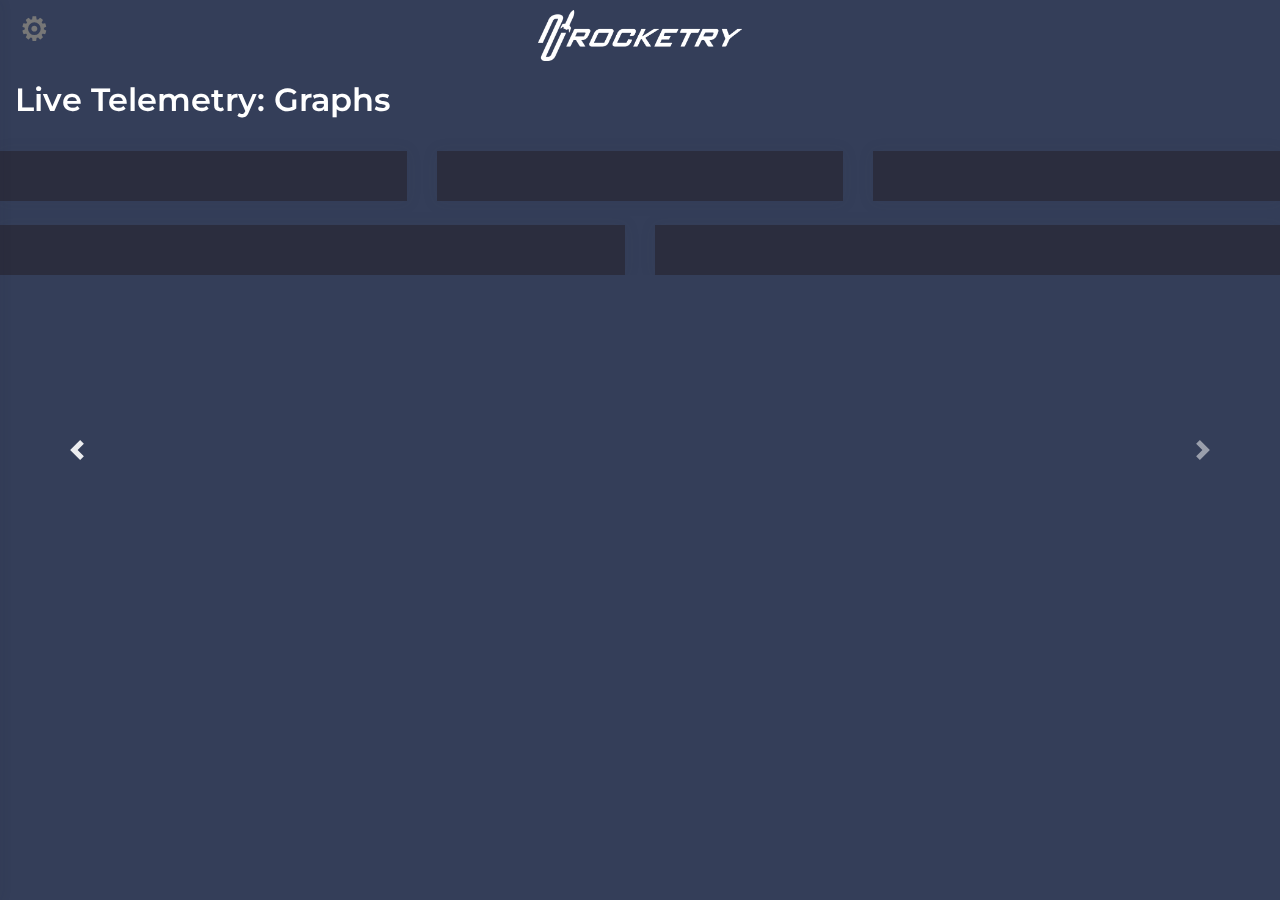
==== src/client/liveData.html @ da76ae6f "Changing color based on connection" ====
<!DOCTYPE html>
<html lang="en">
    <head>
        <meta charset="UTF-8" />
        <meta name="viewport" content="width=device-width, initial-scale=0.9" />
        <title>Live Data</title>
        <link rel="stylesheet" href="https://stackpath.bootstrapcdn.com/bootstrap/4.2.1/css/bootstrap.min.css" />
        <link href="https://fonts.googleapis.com/css?family=Montserrat" rel="stylesheet" />
        <link href="https://fonts.googleapis.com/css2?family=IBM+Plex+Mono:wght@400;700&display=swap" rel="stylesheet" />
        <link rel="stylesheet" href="https://maxcdn.bootstrapcdn.com/font-awesome/4.7.0/css/font-awesome.min.css" />
		<script src="https://code.jquery.com/jquery-3.5.1.slim.min.js"
			integrity="sha384-DfXdz2htPH0lsSSs5nCTpuj/zy4C+OGpamoFVy38MVBnE+IbbVYUew+OrCXaRkfj"
			crossorigin="anonymous"></script>
		<script
			src="https://cdn.jsdelivr.net/npm/bootstrap@4.5.3/dist/js/bootstrap.bundle.min.js"
				:
			integrity="sha384-ho+j7jyWK8fNQe+A12Hb8AhRq26LrZ/JpcUGGOn+Y7RsweNrtN/tE3MoK7ZeZDyx"
			crossorigin="anonymous"></script>
        <script src="./js/apexcharts.min.js"></script>
        <link rel="stylesheet" href="./css/stylesheet.css" />
    </head>
    <body>
        <nav>
            <div id="lgMenu">
                <span id="exit"><img src="../assets/Logo_wText_whiteOnTransparent.png" id="brand" class="img-fluid" /> &times;</span>
                <ul>
                    <li><a>Live Data</a></li>
                    <li><a>OBS Feed</a></li>
                    <li><a>Review</a></li>
                    <li><a href="https://nurocketry.org" target="_blank">About Us</a></li>
                </ul>
            </div>
        </nav>
        <div id="logo" class="img-fluid row">
            <div id="menu">⚙</div>
            <img src="../assets/Logo_wText_whiteOnTransparent.png" id="logo"/>
        </div>
        <div id="wrapper">
            <div class="content-area">
                <div class="main">
                    <div id="carouselExampleIndicators" class="carousel slide" data-interval="false">
                        <div class="carousel-inner">
                            <div class="carousel-item active">
                                <div class="d-block w-100">
                                    <div class="col-md-6">
                                        <h2 class="header">Live Telemetry: Graphs</h2>
                                    </div>
                                    <div class="row">
                                        <div class="col-md-4">
                                            <div class="box shadow mt-4">
                                                <div id="temperature-chart"></div>
                                            </div>
                                        </div>

                                        <div class="col-md-4">
                                            <div class="box shadow mt-4">
                                                <div id="altitude-chart"></div>
                                            </div>
                                        </div>

                                        <div class="col-md-4">
                                            <div class="box shadow mt-4">
                                                <div id="pressure-chart"></div>
                                            </div>
                                        </div>
                                    </div>

                                    <div class="row">
                                        <div class="col-md-6">
                                            <div class="box shadow mt-4">
                                                <div id="velocity-chart"></div>
                                            </div>
                                        </div>
                                        <div class="col-md-6">
                                            <div class="box shadow mt-4">
                                                <div id="acceleration-chart"></div>
                                            </div>
                                        </div>
                                    </div>
                                </div>
                            </div>
                            <div class="carousel-item">
                                <div class="d-block w-100">
                                    <div class="col-md-6">
                                        <h2 class="header">Live Telemetry: Numeric</h2>
                                    </div>
                                    <div class="row sparkboxes mt-4">
                                        <div class="col-md-6">
                                            <div class="box box1" >
                                                <div class="details">
                                                    <h3>Connection</h3>
                                                    <h4><span class="status">Closed</span></h4>
                                                </div>
                                            </div>
                                        </div>
                                        <div class="col-md-6">
                                            <div class="box box1">
                                                <div class="details">
                                                    <h3>Velocity</h3>
                                                    <h4><span class="ws-value" id="velocity">0</span> ms<sup>-1</sup></h4>
                                                </div>
                                            </div>
                                        </div>
                                    </div>
                                    <div class="row sparkboxes mt-4">
                                        <div class="col-md-6">
                                            <div class="box box4">
                                                <div class="details">
                                                    <h3>Acceleration</h3>
                                                    <h4><span class="ws-value" id="acceleration">0</span> m<sup>-2</sup></h4>
                                                </div>
                                            </div>
                                        </div>
                                        <div class="col-md-6">
                                            <div class="box box4">
                                                <div class="details">
                                                    <h3>Altitude</h3>
                                                    <h4><span class="ws-value" id="altitude">0</span> m</h4>
                                                </div>
                                            </div>
                                        </div>
                                    </div>

                                    <div class="row sparkboxes mt-4">
                                        <div class="col-md-6">
                                            <div class="box box3">
                                                <div class="details">
                                                    <h3>Temperature</h3>
                                                    <h4><span class="ws-value" id="temperature">0</span> &deg;C</h4>
                                                </div>
                                            </div>
                                        </div>
                                        <div class="col-md-6">
                                            <div class="box box3">
                                                <div class="details">
                                                    <h3>Pressure</h3>
                                                    <h4><span class="ws-value" id="pressure">0</span> hPa</h4>
                                                </div>
                                            </div>
                                        </div>
                                    </div>
                                </div>
                            </div>

                            <div class="carousel-item">
                                <div class="d-block w-100">
                                    <div class="col-md-12">
                                        <h2 class="header">Focus</h2>
                                    </div>
                                    <div class="row">
                                        <div class="col-md-12">
                                            <div class="box shadow mt-12">
                                                <div id="time-chart"></div>
                                            </div>
                                        </div>
                                    </div>
                                </div>
                            </div>
                            <div class="carousel-item">
                                <div class="d-block w-100">
                                    <div class="col-md-6">
                                        <h2 class="header">Flight Statistics</h2>
                                    </div>
                                    <div class="row sparkboxes mt-4">
                                        <div class="col-md-6">
                                            <div class="box box1">
                                                <div class="details">
                                                    <h3>Connection</h3>
                                                    <h4><span class="status">Closed</span></h4>
                                                </div>
                                            </div>
                                        </div>
                                        <div class="col-md-6">
                                            <div class="box box1">
                                                <div class="details">
                                                    <h3>Max Velocity</h3>
                                                    <h4><span class="ws-value ws-stat" id="maxVelocity">0</span> ms<sup>-1</sup></h4>
                                                </div>
                                            </div>
                                        </div>
                                    </div>
                                    <div class="row sparkboxes mt-4">
                                        <div class="col-md-6">
                                            <div class="box box2">
                                                <div class="details">
                                                    <h3>Max Acceleration</h3>
                                                    <h4><span class="ws-value ws-stat" id="maxAcceleration">0</span> ms<sup>-2</sup></h4>
                                                </div>
                                            </div>
                                        </div>
                                        <div class="col-md-6">
                                            <div class="box box2">
                                                <div class="details">
                                                    <h3>Max Altitude</h3>
                                                    <h4><span class="ws-value ws-stat" id="maxAltitude">0</span> m</h4>
                                                </div>
                                            </div>
                                        </div>
                                    </div>
                                    <div class="row sparkboxes mt-4">
                                        <div class="col-md-6">
                                            <div class="box box3">
                                                <div class="details">
                                                    <h3>Min Temperature</h3>
                                                    <h4><span class="ws-value ws-stat" id="minTemperature">0</span> &deg;C</h4>
                                                </div>
                                            </div>
                                        </div>
                                        <div class="col-md-6">
                                            <div class="box box3">
                                                <div class="details">
                                                    <h3>Max Temperature</h3>
                                                    <h4><span class="ws-value ws-stat" id="maxTemperature">0</span> &deg;C</h4>
                                                </div>
                                            </div>
                                        </div>
                                    </div>
                                    <div class="row sparkboxes mt-4">
                                        <div class="col-md-6">
                                            <div class="box box4">
                                                <div class="details">
                                                    <h3>Min Pressure</h3>
                                                    <h4><span class="ws-value ws-stat" id="minPressure">0</span> hPa</h4>
                                                </div>
                                            </div>
                                        </div>
                                        <div class="col-md-6">
                                            <div class="box box4">
                                                <div class="details">
                                                    <h3>Max Pressure</h3>
                                                    <h4><span class="ws-value ws-stat" id="maxPressure">0</span> hPa</h4>
                                                </div>
                                            </div>
                                        </div>
                                    </div>
                                </div>
                            </div>
                            <div class="carousel-item">
                                <div class="d-block w-100">
                                    <div class="row">
                                        <div class="col-md-12">
                                            <h2 class="header">GPS</h2>
                                        </div>
                                    </div>
                                    <div class="embed-responsive embed-responsive-16by9">
										<!-- Embed map here using iframe -->
                                </div>
                            </div>
                        </div>
                    </div>
                </div>
            </div>
        </div>
        <a class="carousel-control-prev" href="#carouselExampleIndicators" role="button" data-slide="prev">
			<span class="carousel-control-prev-icon" aria-hidden="false"></span>
        </a>
        <a class="carousel-control-next" href="#carouselExampleIndicators" role="button" data-slide="next">
            <span class="carousel-control-next-icon" aria-hidden="false"></span>
        </a>
        <script src="./js/sideBar.js"></script>
        <script src="./js/client.js"></script>
    </body>
</html>
---- src/client/css/stylesheet.css ----
body {
	background: #343E59;
	color: #777;
	font-family: Montserrat, Arial, sans-serif;
}

.body-bg {
	background: #F3F4FA !important;
}

h1, h2, h3, h4, h5, h6, strong {
	font-weight: 600;
}

.content-area {
	max-width: 1280px;
	margin: 0 auto;
}

#logo {
	height: auto;
	width: 40%;
	display: block;
	margin: auto;
	padding-top: 5px;
	padding-bottom: 10px;
}

/* ------------------------------------- */
/* 			Telemetry Elements 		 	 */ 
/* ------------------------------------- */

.header {
	color: white;
	font-family: Montserrat, Arial, sans-serif;
}

.box {
	background-color: #2B2D3E;
	padding: 25px 20px;
}

.shadow {
	box-shadow: 0px 1px 15px 1px rgba(69, 65, 78, 0.08);
}
.sparkboxes .box {
	padding-top: 10px;
	padding-bottom: 10px;
	text-shadow: 0 1px 1px 1px #666;
	box-shadow: 0px 1px 15px 1px rgba(69, 65, 78, 0.08);
	position: relative;
	border-radius: 5px;
}

.sparkboxes .box .details {
	color: #fff;
}

.sparkboxes strong {
	position: relative;
	z-index: 3;
	top: -8px;
	color: #fff;
}

.details h4 {
	font: Monospace;
	font-family: 'IBM Plex Mono', monospace;
}

.sparkboxes .box1 {
	background: #681FC1;
}

.sparkboxes .box2 {
	background: #E1148F;
}

.sparkboxes .box3 {
	background: #F4D301;
}

.sparkboxes .box4 {
	background: #0099CC;
}

.sparkboxes .box5 {
	background: #00A38D;
}


/* ------------------------------------- */
/* 				Side bar				 */ 
/* ------------------------------------- */

#menu {
	left: 20px;
	font-size: 2em;
	font-weight: 800;
	z-index: 111;
	cursor: pointer;
	text-align: center;
	transition: all 0.2s;
	-webkit-transition: all 0.2s;
	position: absolute;
}

#menu:hover {
	color: #ff9900;
	transform: rotate(120deg);
}

ul {
	list-style: none;
	padding: 0;
	margin-top: 75px;
	opacity: 1;
}

li {
	text-align: center;
	text-transform: uppercase;
	height: 70px;
	line-height: 70px;
	margin: 15px 0;
	color: white;
	cursor: pointer;
	background-color: #1977cf;
	font-size: 1em;
	letter-spacing: 0.2em;
	transition: all 0.25s;
	opacity: 1;
}

li:hover {
	background-color: white;
	color: black;
	letter-spacing: 0.3em;
	font-size: 1.5em;
}

#lgMenu  {
	padding-top: 1em;
	width: 400px;
	height: 100%;
	top: 0;
	left: -400px;
	overflow: hidden;
	background-color: #2B2D3E;
	position: absolute;
	z-index: 11;
	transition: all 0.25s;
	-webkit-transition: all 0.25s;
	opacity: 0.9;
	box-shadow: 0px 1px 15px 1px rgba(69, 65, 78, 0.08);
}

#lgMenu a {
	color: inherit;
}

#exit {
	position: absolute;
	right: 10px;
	padding: 0px;
	top: -10px;
	font-size: 4em;
	color: white;
	font-weight: 500;
	cursor: pointer;
	transition: all 0.25s;
	-webkit-transition: all 0.25s;
}

#exit:hover {
	color: #ff9900;
}

#lgMenu.enter {
	left: 0;
}

#brand {
	padding: 10px;
	margin-left: auto;
	margin-right: auto;
	width: 80%;
	height: auto;
}

/* ------------------------------------- */
/* 				Carousell 				 */
/* ------------------------------------- */

.carousel-control-prev {
	width: 12%;
}

.carousel-control-next {
	width: 12%;
}
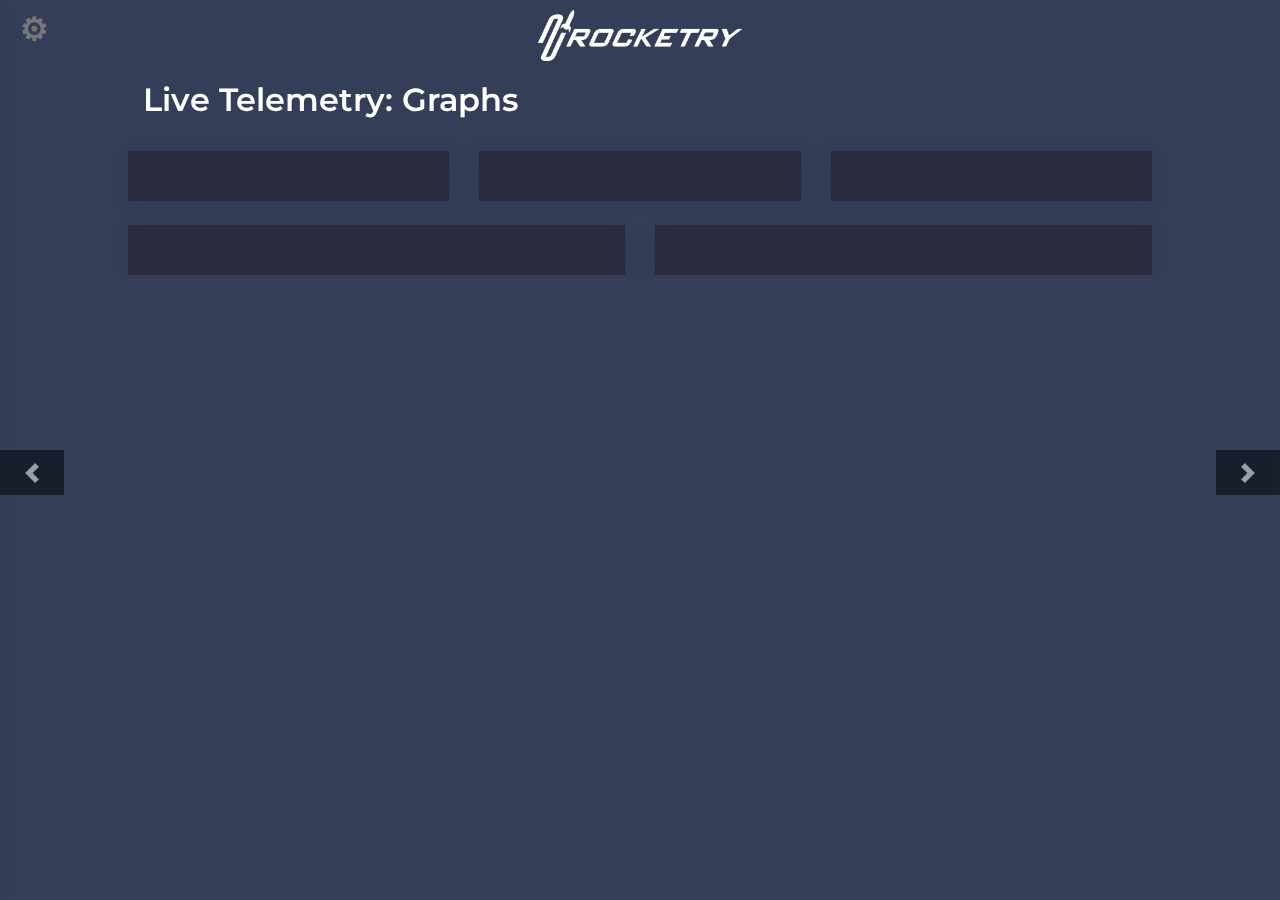
==== commit 8668834d: "Fixed slides navigation buttons" ====
--- a/src/client/liveData.html
+++ b/src/client/liveData.html
@@ -104,7 +104,7 @@
                                     </div>
                                     <div class="row sparkboxes mt-4">
                                         <div class="col-md-6">
-                                            <div class="box box4">
+                                            <div class="box box2">
                                                 <div class="details">
                                                     <h3>Acceleration</h3>
                                                     <h4><span class="ws-value" id="acceleration">0</span> m<sup>-2</sup></h4>
@@ -112,7 +112,7 @@
                                             </div>
                                         </div>
                                         <div class="col-md-6">
-                                            <div class="box box4">
+                                            <div class="box box2">
                                                 <div class="details">
                                                     <h3>Altitude</h3>
                                                     <h4><span class="ws-value" id="altitude">0</span> m</h4>
--- a/src/client/css/stylesheet.css
+++ b/src/client/css/stylesheet.css
@@ -26,6 +26,11 @@
 	padding-bottom: 10px;
 }
 
+.w-100 {
+	width: 80%!important;
+	margin: 0 auto;
+}
+
 /* ------------------------------------- */
 /* 			Telemetry Elements 		 	 */ 
 /* ------------------------------------- */
@@ -69,23 +74,28 @@
 }
 
 .sparkboxes .box1 {
-	background: #681FC1;
+	/*background: #2B2D3E;*/
+	background: #023e8a;
 }
 
 .sparkboxes .box2 {
-	background: #E1148F;
+	/*background: #2B2D3E;*/
+	background: #0077b6;
 }
 
 .sparkboxes .box3 {
-	background: #F4D301;
+	/*background: #2B2D3E;*/
+	background: #0096c7;
 }
 
 .sparkboxes .box4 {
-	background: #0099CC;
+	/*background: #2B2D3E;*/
+	background: #00b4d8;
 }
 
 .sparkboxes .box5 {
-	background: #00A38D;
+	/*background: #2B2D3E;*/
+	background: #48cae4;
 }
 
 
@@ -193,9 +203,17 @@
 /* ------------------------------------- */
 
 .carousel-control-prev {
-	width: 12%;
+	position: center;
+	top: 50%;
+	height: 5%;
+	width: 5%;
+	background: black;
 }
 
 .carousel-control-next {
-	width: 12%;
-}
+	position: center;
+	top: 50%;
+	height: 5%;
+	width: 5%;
+	background: black;
+}
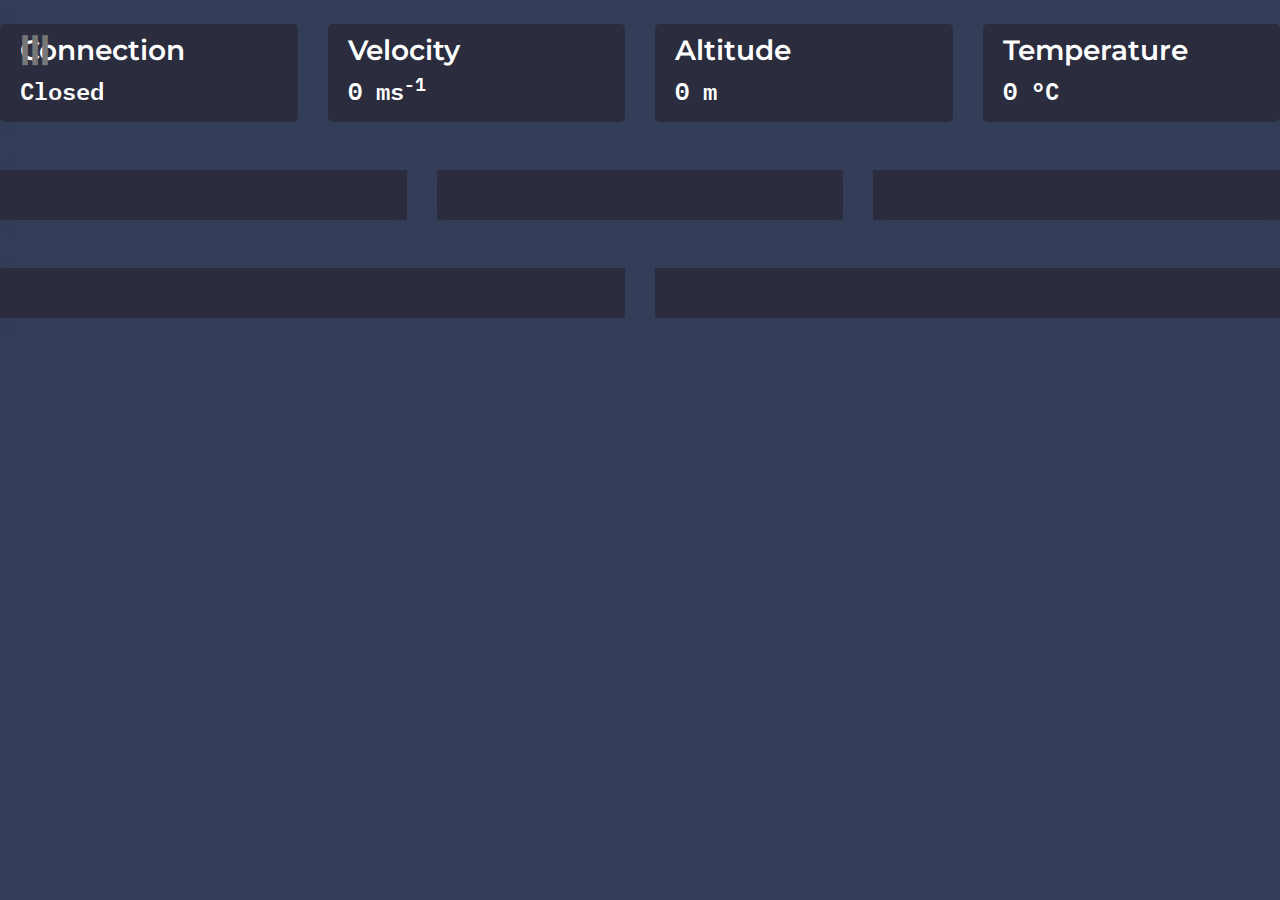
==== commit c0891e70: "working on OBS overlay" ====
--- a/src/client/liveData.html
+++ b/src/client/liveData.html
@@ -1,263 +1,129 @@
 <!DOCTYPE html>
 <html lang="en">
-    <head>
-        <meta charset="UTF-8" />
-        <meta name="viewport" content="width=device-width, initial-scale=0.9" />
-        <title>Live Data</title>
-        <link rel="stylesheet" href="https://stackpath.bootstrapcdn.com/bootstrap/4.2.1/css/bootstrap.min.css" />
-        <link href="https://fonts.googleapis.com/css?family=Montserrat" rel="stylesheet" />
-        <link href="https://fonts.googleapis.com/css2?family=IBM+Plex+Mono:wght@400;700&display=swap" rel="stylesheet" />
-        <link rel="stylesheet" href="https://maxcdn.bootstrapcdn.com/font-awesome/4.7.0/css/font-awesome.min.css" />
-		<script src="https://code.jquery.com/jquery-3.5.1.slim.min.js"
-			integrity="sha384-DfXdz2htPH0lsSSs5nCTpuj/zy4C+OGpamoFVy38MVBnE+IbbVYUew+OrCXaRkfj"
-			crossorigin="anonymous"></script>
-		<script
-			src="https://cdn.jsdelivr.net/npm/bootstrap@4.5.3/dist/js/bootstrap.bundle.min.js"
-				:
-			integrity="sha384-ho+j7jyWK8fNQe+A12Hb8AhRq26LrZ/JpcUGGOn+Y7RsweNrtN/tE3MoK7ZeZDyx"
-			crossorigin="anonymous"></script>
-        <script src="./js/apexcharts.min.js"></script>
-        <link rel="stylesheet" href="./css/stylesheet.css" />
-    </head>
-    <body>
-        <nav>
-            <div id="lgMenu">
-                <span id="exit"><img src="../assets/Logo_wText_whiteOnTransparent.png" id="brand" class="img-fluid" /> &times;</span>
-                <ul>
-                    <li><a>Live Data</a></li>
-                    <li><a>OBS Feed</a></li>
-                    <li><a>Review</a></li>
-                    <li><a href="https://nurocketry.org" target="_blank">About Us</a></li>
-                </ul>
-            </div>
-        </nav>
-        <div id="logo" class="img-fluid row">
-            <div id="menu">⚙</div>
-            <img src="../assets/Logo_wText_whiteOnTransparent.png" id="logo"/>
-        </div>
-        <div id="wrapper">
-            <div class="content-area">
-                <div class="main">
-                    <div id="carouselExampleIndicators" class="carousel slide" data-interval="false">
-                        <div class="carousel-inner">
-                            <div class="carousel-item active">
-                                <div class="d-block w-100">
-                                    <div class="col-md-6">
-                                        <h2 class="header">Live Telemetry: Graphs</h2>
-                                    </div>
-                                    <div class="row">
-                                        <div class="col-md-4">
-                                            <div class="box shadow mt-4">
-                                                <div id="temperature-chart"></div>
-                                            </div>
-                                        </div>
 
-                                        <div class="col-md-4">
-                                            <div class="box shadow mt-4">
-                                                <div id="altitude-chart"></div>
-                                            </div>
-                                        </div>
+<head>
+    <meta charset="UTF-8"/>
+    <meta name="viewport" content="width=device-width, initial-scale=0.9"/>
+    <title>Live Data</title>
+    <link rel="stylesheet" href="https://stackpath.bootstrapcdn.com/bootstrap/4.2.1/css/bootstrap.min.css"/>
+    <link href="https://fonts.googleapis.com/css?family=Montserrat" rel="stylesheet"/>
 
-                                        <div class="col-md-4">
-                                            <div class="box shadow mt-4">
-                                                <div id="pressure-chart"></div>
-                                            </div>
-                                        </div>
-                                    </div>
+    <link href="https://fonts.googleapis.com/css2?family=IBM+Plex+Mono:wght@400;700&display=swap" rel="stylesheet">
 
-                                    <div class="row">
-                                        <div class="col-md-6">
-                                            <div class="box shadow mt-4">
-                                                <div id="velocity-chart"></div>
-                                            </div>
-                                        </div>
-                                        <div class="col-md-6">
-                                            <div class="box shadow mt-4">
-                                                <div id="acceleration-chart"></div>
-                                            </div>
-                                        </div>
-                                    </div>
-                                </div>
-                            </div>
-                            <div class="carousel-item">
-                                <div class="d-block w-100">
-                                    <div class="col-md-6">
-                                        <h2 class="header">Live Telemetry: Numeric</h2>
-                                    </div>
-                                    <div class="row sparkboxes mt-4">
-                                        <div class="col-md-6">
-                                            <div class="box box1" >
-                                                <div class="details">
-                                                    <h3>Connection</h3>
-                                                    <h4><span class="status">Closed</span></h4>
-                                                </div>
-                                            </div>
-                                        </div>
-                                        <div class="col-md-6">
-                                            <div class="box box1">
-                                                <div class="details">
-                                                    <h3>Velocity</h3>
-                                                    <h4><span class="ws-value" id="velocity">0</span> ms<sup>-1</sup></h4>
-                                                </div>
-                                            </div>
-                                        </div>
-                                    </div>
-                                    <div class="row sparkboxes mt-4">
-                                        <div class="col-md-6">
-                                            <div class="box box2">
-                                                <div class="details">
-                                                    <h3>Acceleration</h3>
-                                                    <h4><span class="ws-value" id="acceleration">0</span> m<sup>-2</sup></h4>
-                                                </div>
-                                            </div>
-                                        </div>
-                                        <div class="col-md-6">
-                                            <div class="box box2">
-                                                <div class="details">
-                                                    <h3>Altitude</h3>
-                                                    <h4><span class="ws-value" id="altitude">0</span> m</h4>
-                                                </div>
-                                            </div>
-                                        </div>
-                                    </div>
+    <link rel="stylesheet" href="https://maxcdn.bootstrapcdn.com/font-awesome/4.7.0/css/font-awesome.min.css"/>
 
-                                    <div class="row sparkboxes mt-4">
-                                        <div class="col-md-6">
-                                            <div class="box box3">
-                                                <div class="details">
-                                                    <h3>Temperature</h3>
-                                                    <h4><span class="ws-value" id="temperature">0</span> &deg;C</h4>
-                                                </div>
-                                            </div>
-                                        </div>
-                                        <div class="col-md-6">
-                                            <div class="box box3">
-                                                <div class="details">
-                                                    <h3>Pressure</h3>
-                                                    <h4><span class="ws-value" id="pressure">0</span> hPa</h4>
-                                                </div>
-                                            </div>
-                                        </div>
-                                    </div>
-                                </div>
-                            </div>
 
-                            <div class="carousel-item">
-                                <div class="d-block w-100">
-                                    <div class="col-md-12">
-                                        <h2 class="header">Focus</h2>
-                                    </div>
-                                    <div class="row">
-                                        <div class="col-md-12">
-                                            <div class="box shadow mt-12">
-                                                <div id="time-chart"></div>
-                                            </div>
-                                        </div>
-                                    </div>
-                                </div>
-                            </div>
-                            <div class="carousel-item">
-                                <div class="d-block w-100">
-                                    <div class="col-md-6">
-                                        <h2 class="header">Flight Statistics</h2>
-                                    </div>
-                                    <div class="row sparkboxes mt-4">
-                                        <div class="col-md-6">
-                                            <div class="box box1">
-                                                <div class="details">
-                                                    <h3>Connection</h3>
-                                                    <h4><span class="status">Closed</span></h4>
-                                                </div>
-                                            </div>
-                                        </div>
-                                        <div class="col-md-6">
-                                            <div class="box box1">
-                                                <div class="details">
-                                                    <h3>Max Velocity</h3>
-                                                    <h4><span class="ws-value ws-stat" id="maxVelocity">0</span> ms<sup>-1</sup></h4>
-                                                </div>
-                                            </div>
-                                        </div>
-                                    </div>
-                                    <div class="row sparkboxes mt-4">
-                                        <div class="col-md-6">
-                                            <div class="box box2">
-                                                <div class="details">
-                                                    <h3>Max Acceleration</h3>
-                                                    <h4><span class="ws-value ws-stat" id="maxAcceleration">0</span> ms<sup>-2</sup></h4>
-                                                </div>
-                                            </div>
-                                        </div>
-                                        <div class="col-md-6">
-                                            <div class="box box2">
-                                                <div class="details">
-                                                    <h3>Max Altitude</h3>
-                                                    <h4><span class="ws-value ws-stat" id="maxAltitude">0</span> m</h4>
-                                                </div>
-                                            </div>
-                                        </div>
-                                    </div>
-                                    <div class="row sparkboxes mt-4">
-                                        <div class="col-md-6">
-                                            <div class="box box3">
-                                                <div class="details">
-                                                    <h3>Min Temperature</h3>
-                                                    <h4><span class="ws-value ws-stat" id="minTemperature">0</span> &deg;C</h4>
-                                                </div>
-                                            </div>
-                                        </div>
-                                        <div class="col-md-6">
-                                            <div class="box box3">
-                                                <div class="details">
-                                                    <h3>Max Temperature</h3>
-                                                    <h4><span class="ws-value ws-stat" id="maxTemperature">0</span> &deg;C</h4>
-                                                </div>
-                                            </div>
-                                        </div>
-                                    </div>
-                                    <div class="row sparkboxes mt-4">
-                                        <div class="col-md-6">
-                                            <div class="box box4">
-                                                <div class="details">
-                                                    <h3>Min Pressure</h3>
-                                                    <h4><span class="ws-value ws-stat" id="minPressure">0</span> hPa</h4>
-                                                </div>
-                                            </div>
-                                        </div>
-                                        <div class="col-md-6">
-                                            <div class="box box4">
-                                                <div class="details">
-                                                    <h3>Max Pressure</h3>
-                                                    <h4><span class="ws-value ws-stat" id="maxPressure">0</span> hPa</h4>
-                                                </div>
-                                            </div>
-                                        </div>
-                                    </div>
-                                </div>
-                            </div>
-                            <div class="carousel-item">
-                                <div class="d-block w-100">
-                                    <div class="row">
-                                        <div class="col-md-12">
-                                            <h2 class="header">GPS</h2>
-                                        </div>
-                                    </div>
-                                    <div class="embed-responsive embed-responsive-16by9">
-										<!-- Embed map here using iframe -->
-                                </div>
-                            </div>
+    <script src="./js/jquery-3.5.1.min.js"></script>
+    <script src="./js/apexcharts.js"></script>
+
+    <link rel="stylesheet" href="./css/stylesheet.css"/>
+</head>
+
+<body>
+<nav>
+    <div id="menu">|||</div>
+    <div id="lgMenu">
+        <span id="exit"><img src="../assets/Logo_wText_whiteOnTransparent.png" id="brand" alt="Nu Rocketry"/> &times;</span>
+        <ul>
+            <li><a>Live Data</a></li>
+            <li><a>OBS Feed</a></li>
+            <li><a>Review</a></li>
+            <li><a href="https://nurocketry.org" target="_blank">About Us</a></li>
+        </ul>
+    </div>
+</nav>
+
+<div id="wrapper">
+    <div class="content-area">
+        <div class="main">
+            <div class="row sparkboxes mt-4">
+
+                <!-- Numeric Information -->
+                <div class="col-md-3">
+                    <div class="box box1">
+                        <div class="details">
+                            <h3>Connection</h3>
+                            <h4><span id="status">Closed</span></h4>
+                        </div>
+                    </div>
+                </div>
+
+
+                <div class="col-md-3">
+                    <div class="box box2">
+                        <div class="details">
+                            <h3>Velocity</h3>
+                            <h4><span class="ws-value" id="velocity">0</span> ms<sup>-1</sup></h4>
+                        </div>
+                    </div>
+                </div>
+
+
+                <div class="col-md-3">
+                    <div class="box box3">
+                        <div class="details">
+                            <h3>Altitude</h3>
+                            <h4><span class="ws-value" id="altitude">0</span> m</h4>
+                        </div>
+                    </div>
+                </div>
+
+
+                <div class="col-md-3">
+                    <div class="box box4">
+                        <div class="details">
+                            <h3>Temperature</h3>
+                            <h4><span class="ws-value" id="temperature">0</span> &deg;C</h4>
                         </div>
                     </div>
                 </div>
             </div>
+
+
+            <!-- Graphs -->
+            <div class="row mt-4">
+                <div class="col-md-4">
+                    <div class="box shadow mt-4">
+                        <div id="temperature-chart"></div>
+                    </div>
+                </div>
+
+                <div class="col-md-4">
+                    <div class="box shadow mt-4">
+                        <div id="altitude-chart"></div>
+                    </div>
+                </div>
+
+                <div class="col-md-4">
+                    <div class="box shadow mt-4">
+                        <div id="pressure-chart"></div>
+                    </div>
+                </div>
+            </div>
+
+            <div class="row mt-4">
+                <div class="col-md-6">
+                    <div class="box shadow mt-4">
+                        <div id="velocity-chart"></div>
+                    </div>
+                </div>
+                <div class="col-md-6">
+                    <div class="box shadow mt-4">
+                        <div id="acceleration-chart"></div>
+                    </div>
+                </div>
+            </div>
+
+
         </div>
-        <a class="carousel-control-prev" href="#carouselExampleIndicators" role="button" data-slide="prev">
-			<span class="carousel-control-prev-icon" aria-hidden="false"></span>
-        </a>
-        <a class="carousel-control-next" href="#carouselExampleIndicators" role="button" data-slide="next">
-            <span class="carousel-control-next-icon" aria-hidden="false"></span>
-        </a>
-        <script src="./js/sideBar.js"></script>
-        <script src="./js/client.js"></script>
-    </body>
+    </div>
+</div>
+
+<script src="https://cdn.socket.io/socket.io-3.0.1.min.js"></script>
+<!-- Code that runs graphs -->
+<script src="./js/sideBar.js"></script>
+
+<script src="./js/client.js"></script>
+</body>
+
 </html>
--- a/src/client/css/stylesheet.css
+++ b/src/client/css/stylesheet.css
@@ -27,7 +27,7 @@
 }
 
 .w-100 {
-	width: 80%!important;
+	width: 90%!important;
 	margin: 0 auto;
 }
 
@@ -74,28 +74,23 @@
 }
 
 .sparkboxes .box1 {
-	/*background: #2B2D3E;*/
-	background: #023e8a;
+	background: #2B2D3E;
 }
 
 .sparkboxes .box2 {
-	/*background: #2B2D3E;*/
-	background: #0077b6;
+	background: #2B2D3E;
 }
 
 .sparkboxes .box3 {
-	/*background: #2B2D3E;*/
-	background: #0096c7;
+	background: #2B2D3E;
 }
 
 .sparkboxes .box4 {
-	/*background: #2B2D3E;*/
-	background: #00b4d8;
+	background: #2B2D3E;
 }
 
 .sparkboxes .box5 {
-	/*background: #2B2D3E;*/
-	background: #48cae4;
+	background: #2B2D3E;
 }
 
 
@@ -207,7 +202,6 @@
 	top: 50%;
 	height: 5%;
 	width: 5%;
-	background: black;
 }
 
 .carousel-control-next {
@@ -215,5 +209,4 @@
 	top: 50%;
 	height: 5%;
 	width: 5%;
-	background: black;
-}
+}
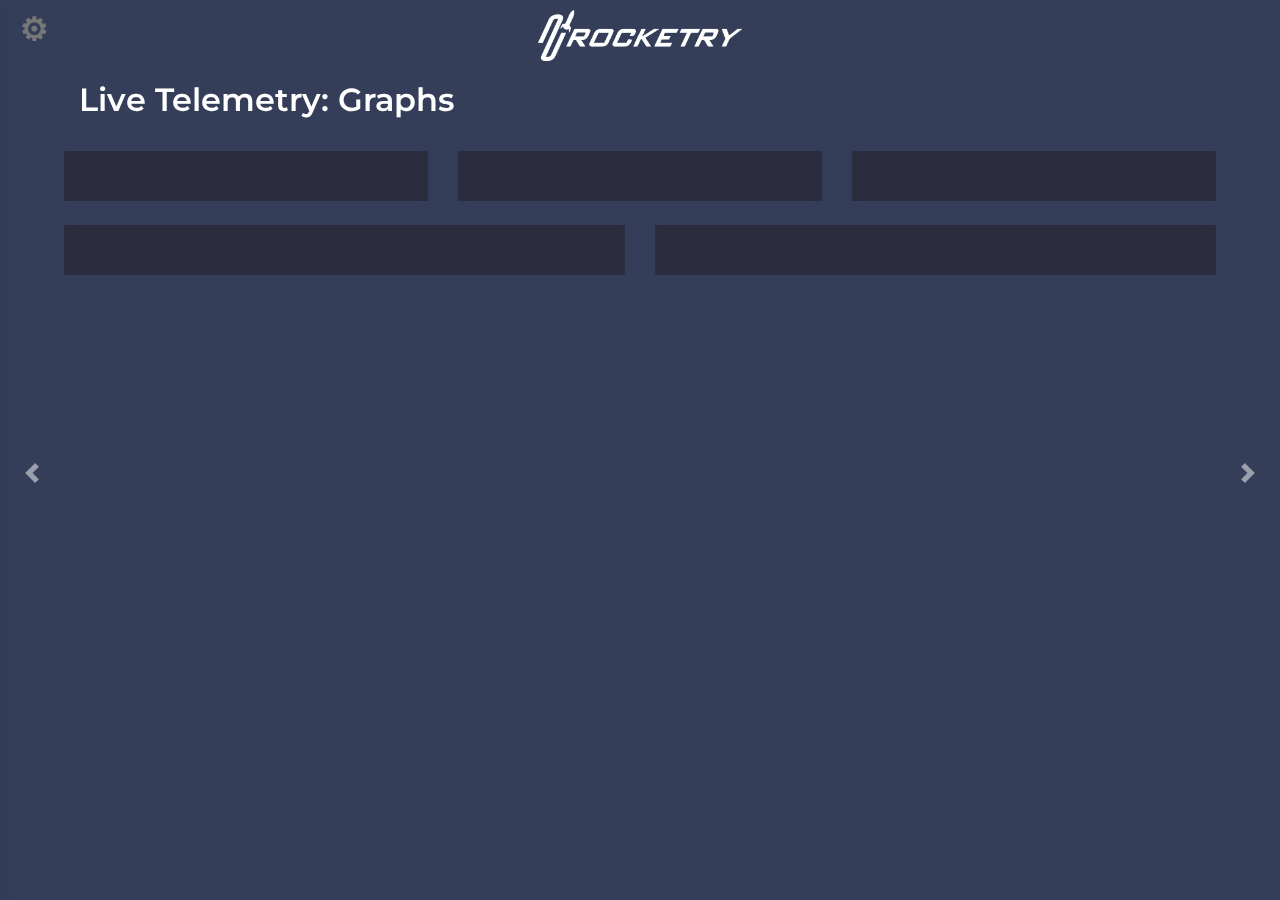
==== commit 8e94cd1e: "merge 'main' with 'dropdown-menu'" ====
--- a/src/client/liveData.html
+++ b/src/client/liveData.html
@@ -1,129 +1,294 @@
 <!DOCTYPE html>
 <html lang="en">
-
-<head>
-    <meta charset="UTF-8"/>
-    <meta name="viewport" content="width=device-width, initial-scale=0.9"/>
-    <title>Live Data</title>
-    <link rel="stylesheet" href="https://stackpath.bootstrapcdn.com/bootstrap/4.2.1/css/bootstrap.min.css"/>
-    <link href="https://fonts.googleapis.com/css?family=Montserrat" rel="stylesheet"/>
-
-    <link href="https://fonts.googleapis.com/css2?family=IBM+Plex+Mono:wght@400;700&display=swap" rel="stylesheet">
-
-    <link rel="stylesheet" href="https://maxcdn.bootstrapcdn.com/font-awesome/4.7.0/css/font-awesome.min.css"/>
-
-
-    <script src="./js/jquery-3.5.1.min.js"></script>
-    <script src="./js/apexcharts.js"></script>
-
-    <link rel="stylesheet" href="./css/stylesheet.css"/>
-</head>
-
-<body>
-<nav>
-    <div id="menu">|||</div>
-    <div id="lgMenu">
-        <span id="exit"><img src="../assets/Logo_wText_whiteOnTransparent.png" id="brand" alt="Nu Rocketry"/> &times;</span>
-        <ul>
-            <li><a>Live Data</a></li>
-            <li><a>OBS Feed</a></li>
-            <li><a>Review</a></li>
-            <li><a href="https://nurocketry.org" target="_blank">About Us</a></li>
-        </ul>
-    </div>
-</nav>
-
-<div id="wrapper">
-    <div class="content-area">
-        <div class="main">
-            <div class="row sparkboxes mt-4">
-
-                <!-- Numeric Information -->
-                <div class="col-md-3">
-                    <div class="box box1">
-                        <div class="details">
-                            <h3>Connection</h3>
-                            <h4><span id="status">Closed</span></h4>
-                        </div>
-                    </div>
-                </div>
-
-
-                <div class="col-md-3">
-                    <div class="box box2">
-                        <div class="details">
-                            <h3>Velocity</h3>
-                            <h4><span class="ws-value" id="velocity">0</span> ms<sup>-1</sup></h4>
-                        </div>
-                    </div>
-                </div>
-
-
-                <div class="col-md-3">
-                    <div class="box box3">
-                        <div class="details">
-                            <h3>Altitude</h3>
-                            <h4><span class="ws-value" id="altitude">0</span> m</h4>
-                        </div>
-                    </div>
-                </div>
-
-
-                <div class="col-md-3">
-                    <div class="box box4">
-                        <div class="details">
-                            <h3>Temperature</h3>
-                            <h4><span class="ws-value" id="temperature">0</span> &deg;C</h4>
+    <head>
+        <meta charset="UTF-8" />
+        <meta name="viewport" content="width=device-width, initial-scale=0.9" />
+        <title>Live Data</title>
+        <link rel="stylesheet" href="https://stackpath.bootstrapcdn.com/bootstrap/4.2.1/css/bootstrap.min.css" />
+        <link href="https://fonts.googleapis.com/css?family=Montserrat" rel="stylesheet" />
+        <link href="https://fonts.googleapis.com/css2?family=IBM+Plex+Mono:wght@400;700&display=swap" rel="stylesheet" />
+        <link rel="stylesheet" href="https://maxcdn.bootstrapcdn.com/font-awesome/4.7.0/css/font-awesome.min.css" />
+		<script src="https://code.jquery.com/jquery-3.5.1.slim.min.js"
+			integrity="sha384-DfXdz2htPH0lsSSs5nCTpuj/zy4C+OGpamoFVy38MVBnE+IbbVYUew+OrCXaRkfj"
+			crossorigin="anonymous"></script>
+		<script
+			src="https://cdn.jsdelivr.net/npm/bootstrap@4.5.3/dist/js/bootstrap.bundle.min.js"
+				:
+			integrity="sha384-ho+j7jyWK8fNQe+A12Hb8AhRq26LrZ/JpcUGGOn+Y7RsweNrtN/tE3MoK7ZeZDyx"
+			crossorigin="anonymous"></script>
+        <script src="./js/apexcharts.min.js"></script>
+        <link rel="stylesheet" href="./css/stylesheet.css" />
+    </head>
+    <body>
+        <nav>
+            <div id="lgMenu">
+                <span id="exit"><img src="../assets/Logo_wText_whiteOnTransparent.png" id="brand" class="img-fluid" /> &times;</span>
+                <ul>
+                    <li><a>Live Data</a></li>
+                    <li><a>OBS Feed</a></li>
+                    <li><a>Review</a></li>
+                    <li><a href="https://nurocketry.org" target="_blank">About Us</a></li>
+                </ul>
+            </div>
+        </nav>
+        <div id="logo" class="img-fluid row">
+            <div id="menu">⚙</div>
+            <img src="../assets/Logo_wText_whiteOnTransparent.png" id="logo"/>
+        </div>
+        <div id="wrapper">
+            <div class="content-area">
+                <div class="main">
+                    <div id="carouselExampleIndicators" class="carousel slide" data-interval="false">
+                        <div class="carousel-inner">
+                            <div class="carousel-item active">
+                                <div class="d-block w-100">
+                                    <div class="col-md-6">
+                                        <h2 class="header">Live Telemetry: Graphs</h2>
+                                    </div>
+                                    <div class="row">
+                                        <div class="col-md-4">
+                                            <div class="box shadow mt-4">
+                                                <div id="temperature-chart"></div>
+                                            </div>
+                                        </div>
+
+                                        <div class="col-md-4">
+                                            <div class="box shadow mt-4">
+                                                <div id="altitude-chart"></div>
+                                            </div>
+                                        </div>
+
+                                        <div class="col-md-4">
+                                            <div class="box shadow mt-4">
+                                                <div id="pressure-chart"></div>
+                                            </div>
+                                        </div>
+                                    </div>
+
+                                    <div class="row">
+                                        <div class="col-md-6">
+                                            <div class="box shadow mt-4">
+                                                <div id="velocity-chart"></div>
+                                            </div>
+                                        </div>
+                                        <div class="col-md-6">
+                                            <div class="box shadow mt-4">
+                                                <div id="acceleration-chart"></div>
+                                            </div>
+                                        </div>
+                                    </div>
+                                </div>
+                            </div>
+                            <div class="carousel-item">
+                                <div class="d-block w-100">
+                                    <div class="col-md-6">
+                                        <h2 class="header">Live Telemetry: Numeric</h2>
+                                    </div>
+                                    <div class="row sparkboxes mt-4">
+                                        <div class="col-md-6">
+                                            <div class="box box1" >
+                                                <div class="details">
+                                                    <h3>Connection</h3>
+                                                    <h4><span class="status">Closed</span></h4>
+                                                </div>
+                                            </div>
+                                        </div>
+                                        <div class="col-md-6">
+                                            <div class="box box1 info-box-container">
+                                                <div class="details info-box" data-label="velocity">
+                                                    <div class="info-box-info"> <!-- im sorry for the class name -->
+                                                        <h3 class="info-box-heading">Velocity</h3>
+                                                        <h4><span class="info-box-value ws-value" id="velocity">0</span> <span class="info-box-unit">m/s</span></h4>
+                                                    </div>
+                
+                                                    <div class="info-box-selection-arrow">
+                                                        <p>&#x25BC;</p>
+                
+                                                        <div class="info-box-selection-list">
+                                                            <ul>
+                                                                <li>Foo</li>
+                                                                <li>Bar</li>
+                                                                <li>Baz</li>
+                                                                <li>Qux</li>
+                                                            </ul>
+                                                        </div>
+                                                    </div>
+                                                </div>
+                                            </div>
+                                        </div>
+                                    </div>
+                                    <div class="row sparkboxes mt-4">
+                                        <div class="col-md-6">
+                                            <div class="box box2 info-box-container">
+                                                <div class="details info-box" data-label="acceleration">
+                                                    <div class="info-box-info"> <!-- im sorry for the class name -->
+                                                        <h3 class="info-box-heading">Acceleration</h3>
+                                                        <h4><span class="info-box-value ws-value" id="acceleration">0</span> <span class="info-box-unit">m</span></h4>
+                                                    </div>
+                
+                                                    <div class="info-box-selection-arrow"><p>&#x25BC;</p></div>
+                                                </div>
+                                            </div>
+                                        </div>
+                                        <div class="col-md-6">
+                                            <div class="box box2 info-box-container">
+                                                <div class="details info-box" data-label="altitude">
+                                                    <div class="info-box-info"> <!-- im sorry for the class name -->
+                                                        <h3 class="info-box-heading">Altitude</h3>
+                                                        <h4><span class="info-box-value ws-value" id="altitude">0</span> <span class="info-box-unit">m</span></h4>
+                                                    </div>
+                
+                                                    <div class="info-box-selection-arrow"><p>&#x25BC;</p></div>
+                                                </div>
+                                            </div>
+                                        </div>
+                                    </div>
+
+                                    <div class="row sparkboxes mt-4">
+                                        <div class="col-md-6">
+                                            <div class="box box3 info-box-container">
+                                                <div class="details info-box" data-label="temperature">
+                                                    <div class="info-box-info"> <!-- im sorry for the class name -->
+                                                        <h3 class="info-box-heading">Temperature</h3>
+                                                        <h4><span class="info-box-value ws-value" id="temperature">0</span> <span class="info-box-unit">m</span></h4>
+                                                    </div>
+                
+                                                    <div class="info-box-selection-arrow"><p>&#x25BC;</p></div>
+                                                </div>
+                                            </div>
+                                        </div>
+                                        <div class="col-md-6">
+                                            <div class="box box2 info-box-container">
+                                                <div class="details info-box" data-label="pressure">
+                                                    <div class="info-box-info"> <!-- im sorry for the class name -->
+                                                        <h3 class="info-box-heading">Pressure</h3>
+                                                        <h4><span class="info-box-value ws-value" id="pressure">0</span> <span class="info-box-unit">m</span></h4>
+                                                    </div>
+                
+                                                    <div class="info-box-selection-arrow"><p>&#x25BC;</p></div>
+                                                </div>
+                                            </div>
+                                        </div>
+                                    </div>
+                                </div>
+                            </div>
+
+                            <div class="carousel-item">
+                                <div class="d-block w-100">
+                                    <div class="col-md-12">
+                                        <h2 class="header">Focus</h2>
+                                    </div>
+                                    <div class="row">
+                                        <div class="col-md-12">
+                                            <div class="box shadow mt-12">
+                                                <div id="time-chart"></div>
+                                            </div>
+                                        </div>
+                                    </div>
+                                </div>
+                            </div>
+                            <div class="carousel-item">
+                                <div class="d-block w-100">
+                                    <div class="col-md-6">
+                                        <h2 class="header">Flight Statistics</h2>
+                                    </div>
+                                    <div class="row sparkboxes mt-4">
+                                        <div class="col-md-6">
+                                            <div class="box box1">
+                                                <div class="details">
+                                                    <h3>Connection</h3>
+                                                    <h4><span class="status">Closed</span></h4>
+                                                </div>
+                                            </div>
+                                        </div>
+                                        <div class="col-md-6">
+                                            <div class="box box1">
+                                                <div class="details">
+                                                    <h3>Max Velocity</h3>
+                                                    <h4><span class="ws-value ws-stat" id="maxVelocity">0</span> ms<sup>-1</sup></h4>
+                                                </div>
+                                            </div>
+                                        </div>
+                                    </div>
+                                    <div class="row sparkboxes mt-4">
+                                        <div class="col-md-6">
+                                            <div class="box box2">
+                                                <div class="details">
+                                                    <h3>Max Acceleration</h3>
+                                                    <h4><span class="ws-value ws-stat" id="maxAcceleration">0</span> ms<sup>-2</sup></h4>
+                                                </div>
+                                            </div>
+                                        </div>
+                                        <div class="col-md-6">
+                                            <div class="box box2">
+                                                <div class="details">
+                                                    <h3>Max Altitude</h3>
+                                                    <h4><span class="ws-value ws-stat" id="maxAltitude">0</span> m</h4>
+                                                </div>
+                                            </div>
+                                        </div>
+                                    </div>
+                                    <div class="row sparkboxes mt-4">
+                                        <div class="col-md-6">
+                                            <div class="box box3">
+                                                <div class="details">
+                                                    <h3>Min Temperature</h3>
+                                                    <h4><span class="ws-value ws-stat" id="minTemperature">0</span> &deg;C</h4>
+                                                </div>
+                                            </div>
+                                        </div>
+                                        <div class="col-md-6">
+                                            <div class="box box3">
+                                                <div class="details">
+                                                    <h3>Max Temperature</h3>
+                                                    <h4><span class="ws-value ws-stat" id="maxTemperature">0</span> &deg;C</h4>
+                                                </div>
+                                            </div>
+                                        </div>
+                                    </div>
+                                    <div class="row sparkboxes mt-4">
+                                        <div class="col-md-6">
+                                            <div class="box box4">
+                                                <div class="details">
+                                                    <h3>Min Pressure</h3>
+                                                    <h4><span class="ws-value ws-stat" id="minPressure">0</span> hPa</h4>
+                                                </div>
+                                            </div>
+                                        </div>
+                                        <div class="col-md-6">
+                                            <div class="box box4">
+                                                <div class="details">
+                                                    <h3>Max Pressure</h3>
+                                                    <h4><span class="ws-value ws-stat" id="maxPressure">0</span> hPa</h4>
+                                                </div>
+                                            </div>
+                                        </div>
+                                    </div>
+                                </div>
+                            </div>
+                            <div class="carousel-item">
+                                <div class="d-block w-100">
+                                    <div class="row">
+                                        <div class="col-md-12">
+                                            <h2 class="header">GPS</h2>
+                                        </div>
+                                    </div>
+                                    <div class="embed-responsive embed-responsive-16by9">
+								                        <!-- Embed map here using iframe -->
+                                </div>
+                            </div>
                         </div>
                     </div>
                 </div>
             </div>
-
-
-            <!-- Graphs -->
-            <div class="row mt-4">
-                <div class="col-md-4">
-                    <div class="box shadow mt-4">
-                        <div id="temperature-chart"></div>
-                    </div>
-                </div>
-
-                <div class="col-md-4">
-                    <div class="box shadow mt-4">
-                        <div id="altitude-chart"></div>
-                    </div>
-                </div>
-
-                <div class="col-md-4">
-                    <div class="box shadow mt-4">
-                        <div id="pressure-chart"></div>
-                    </div>
-                </div>
-            </div>
-
-            <div class="row mt-4">
-                <div class="col-md-6">
-                    <div class="box shadow mt-4">
-                        <div id="velocity-chart"></div>
-                    </div>
-                </div>
-                <div class="col-md-6">
-                    <div class="box shadow mt-4">
-                        <div id="acceleration-chart"></div>
-                    </div>
-                </div>
-            </div>
-
-
         </div>
-    </div>
-</div>
-
-<script src="https://cdn.socket.io/socket.io-3.0.1.min.js"></script>
-<!-- Code that runs graphs -->
-<script src="./js/sideBar.js"></script>
-
-<script src="./js/client.js"></script>
-</body>
-
+        <a class="carousel-control-prev" href="#carouselExampleIndicators" role="button" data-slide="prev">
+			<span class="carousel-control-prev-icon" aria-hidden="false"></span>
+        </a>
+        <a class="carousel-control-next" href="#carouselExampleIndicators" role="button" data-slide="next">
+            <span class="carousel-control-next-icon" aria-hidden="false"></span>
+        </a>
+        <script src="./js/sideBar.js"></script>
+        <script src="./js/client.js"></script>
+    </body>
 </html>
--- a/src/client/css/stylesheet.css
+++ b/src/client/css/stylesheet.css
@@ -115,14 +115,14 @@
 	transform: rotate(120deg);
 }
 
-ul {
+#lgMenu ul {
 	list-style: none;
 	padding: 0;
 	margin-top: 75px;
 	opacity: 1;
 }
 
-li {
+#lgMenu li {
 	text-align: center;
 	text-transform: uppercase;
 	height: 70px;
@@ -137,7 +137,7 @@
 	opacity: 1;
 }
 
-li:hover {
+#lgMenu li:hover {
 	background-color: white;
 	color: black;
 	letter-spacing: 0.3em;
@@ -193,6 +193,77 @@
 	height: auto;
 }
 
+
+/* ------------------------------------- */
+/* 				Info boxes				 */ 
+/* ------------------------------------- */
+
+.info-box {
+	position: relative;
+}
+
+.info-box-selection-arrow {
+	position: absolute;
+	top: 0;
+	right: 0;
+
+	opacity: 0; /* hide by default */
+	/* animate transition */
+	transition: opacity 0.2s linear;
+}
+
+/* when hovering on the main box, show selection arrow */
+.info-box-container:hover .info-box-selection-arrow {
+	opacity: 1;
+}
+
+.info-box-selection-arrow > p:hover {
+	cursor: pointer;
+}
+
+.info-box-selection-list {
+	position: absolute;
+	top: 0;
+	right: 0;
+
+	background-color: #F3F4FA;
+	border-radius: .3em;
+	
+	opacity: 0;
+	visibility: hidden;
+
+	transition: opacity 0.2s linear, display 0.2s linear
+}
+
+.info-box-selection-arrow:hover .info-box-selection-list, .info-box-selection-list:hover {
+	visibility: visible;
+	opacity: 1;
+	z-index: 9999
+}
+
+.info-box-selection-list ul {
+	list-style: none;
+
+	padding: 0.2em 1em;
+
+	margin: 0.2em 0 !important; /*override some dumb automatic bottom margin from _reboot.scss*/
+
+}
+
+.info-box-selection-list li {
+
+	margin: 0.2em 0;
+	padding: .25em 1em;
+
+	font-size: 1.2rem;
+
+	color: black;
+}
+
+.info-box-selection-list li:hover {
+	background-color: lightgrey;
+	border-radius: 0.2em;
+}
 /* ------------------------------------- */
 /* 				Carousell 				 */
 /* ------------------------------------- */
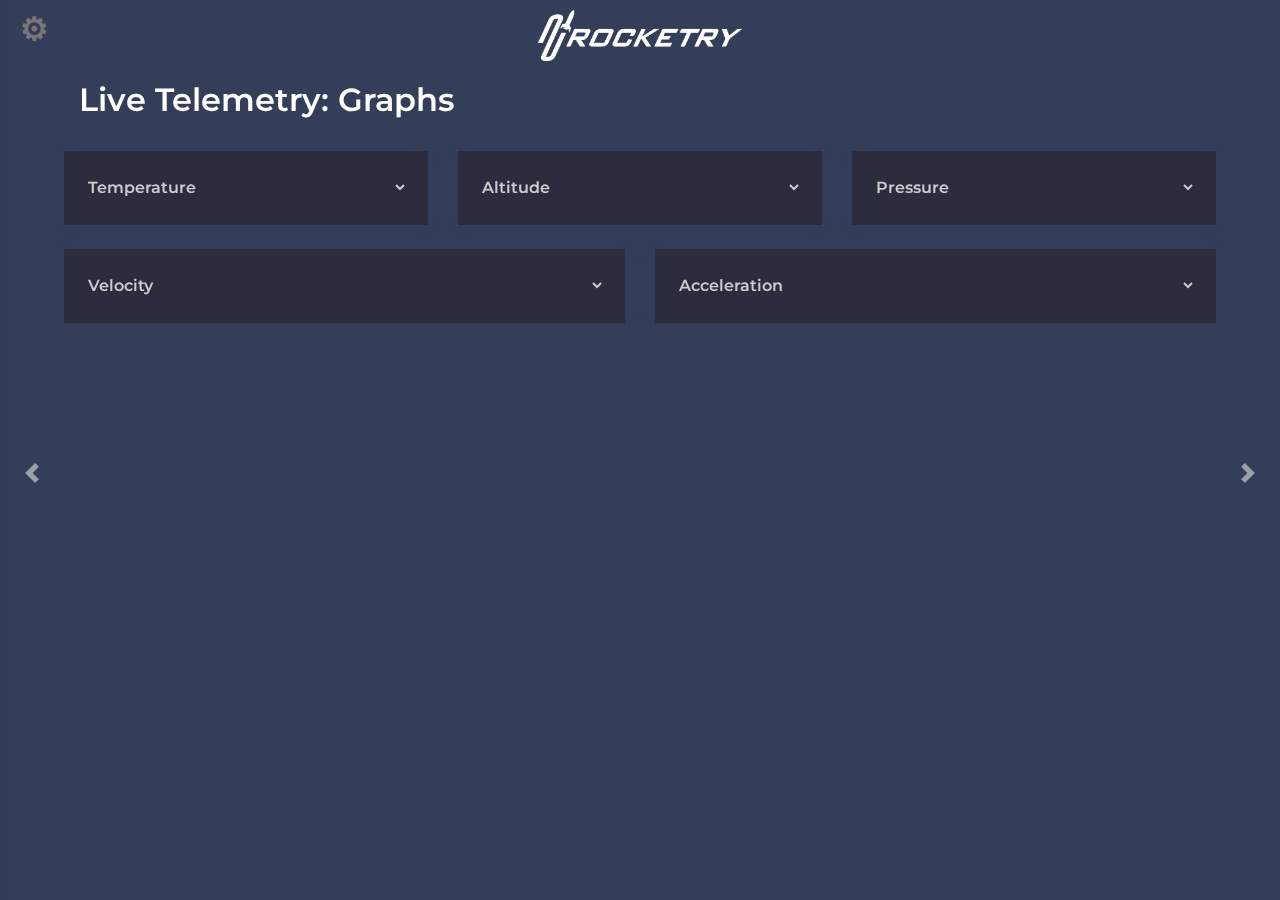
==== commit 5f83fc2f: "started on chart dropdowns" ====
--- a/src/client/liveData.html
+++ b/src/client/liveData.html
@@ -48,18 +48,42 @@
                                     <div class="row">
                                         <div class="col-md-4">
                                             <div class="box shadow mt-4">
+                                                <select name="charts" class="charts-dropdown">
+                                                    <option value="temperature">Temperature</option>
+                                                    <option value="altitude">Altitude</option>
+                                                    <option value="pressure">Pressure</option>
+                                                    <option value="velocity">Velocity</option>
+                                                    <option value="acceleration">Acceleration</option>
+                                                    <option value="empty">Empty</option>
+                                                </select>
                                                 <div id="temperature-chart"></div>
                                             </div>
                                         </div>
 
                                         <div class="col-md-4">
                                             <div class="box shadow mt-4">
+                                                <select name="charts" class="charts-dropdown">
+                                                    <option value="temperature">Temperature</option>
+                                                    <option value="altitude" selected="selected">Altitude</option>
+                                                    <option value="pressure">Pressure</option>
+                                                    <option value="velocity">Velocity</option>
+                                                    <option value="acceleration">Acceleration</option>
+                                                    <option value="empty">Empty</option>
+                                                </select>
                                                 <div id="altitude-chart"></div>
                                             </div>
                                         </div>
 
                                         <div class="col-md-4">
                                             <div class="box shadow mt-4">
+                                                <select name="charts" class="charts-dropdown">
+                                                    <option value="temperature">Temperature</option>
+                                                    <option value="altitude">Altitude</option>
+                                                    <option value="pressure" selected="selected">Pressure</option>
+                                                    <option value="velocity">Velocity</option>
+                                                    <option value="acceleration">Acceleration</option>
+                                                    <option value="empty">Empty</option>
+                                                </select>
                                                 <div id="pressure-chart"></div>
                                             </div>
                                         </div>
@@ -68,11 +92,27 @@
                                     <div class="row">
                                         <div class="col-md-6">
                                             <div class="box shadow mt-4">
+                                                <select name="charts" class="charts-dropdown">
+                                                    <option value="temperature">Temperature</option>
+                                                    <option value="altitude">Altitude</option>
+                                                    <option value="pressure">Pressure</option>
+                                                    <option value="velocity" selected="selected">Velocity</option>
+                                                    <option value="acceleration">Acceleration</option>
+                                                    <option value="empty">Empty</option>
+                                                </select>
                                                 <div id="velocity-chart"></div>
                                             </div>
                                         </div>
                                         <div class="col-md-6">
                                             <div class="box shadow mt-4">
+                                                <select name="charts" class="charts-dropdown">
+                                                    <option value="temperature">Temperature</option>
+                                                    <option value="altitude">Altitude</option>
+                                                    <option value="pressure">Pressure</option>
+                                                    <option value="velocity">Velocity</option>
+                                                    <option value="acceleration" selected="selected">Acceleration</option>
+                                                    <option value="empty">Empty</option>
+                                                </select>
                                                 <div id="acceleration-chart"></div>
                                             </div>
                                         </div>
@@ -96,23 +136,16 @@
                                         <div class="col-md-6">
                                             <div class="box box1 info-box-container">
                                                 <div class="details info-box" data-label="velocity">
-                                                    <div class="info-box-info"> <!-- im sorry for the class name -->
-                                                        <h3 class="info-box-heading">Velocity</h3>
-                                                        <h4><span class="info-box-value ws-value" id="velocity">0</span> <span class="info-box-unit">m/s</span></h4>
-                                                    </div>
-                
-                                                    <div class="info-box-selection-arrow">
-                                                        <p>&#x25BC;</p>
-                
-                                                        <div class="info-box-selection-list">
-                                                            <ul>
-                                                                <li>Foo</li>
-                                                                <li>Bar</li>
-                                                                <li>Baz</li>
-                                                                <li>Qux</li>
-                                                            </ul>
-                                                        </div>
-                                                    </div>
+                                                    <h3 class="info-box-heading">
+                                                        <select name="numeric-telemetry">
+                                                            <option value="velocity" selected="selected">Velocity</option>
+                                                            <option value="acceleration">Acceleration</option>
+                                                            <option value="altitude">Altitude</option>
+                                                            <option value="temperature">Temperature</option>
+                                                            <option value="pressure">Pressure</option>
+                                                        </select>
+                                                    </h3>
+                                                    <h4><span class="info-box-value ws-value" id="velocity">0</span> <span class="info-box-unit">m/s</span></h4>
                                                 </div>
                                             </div>
                                         </div>
@@ -121,24 +154,32 @@
                                         <div class="col-md-6">
                                             <div class="box box2 info-box-container">
                                                 <div class="details info-box" data-label="acceleration">
-                                                    <div class="info-box-info"> <!-- im sorry for the class name -->
-                                                        <h3 class="info-box-heading">Acceleration</h3>
-                                                        <h4><span class="info-box-value ws-value" id="acceleration">0</span> <span class="info-box-unit">m</span></h4>
-                                                    </div>
-                
-                                                    <div class="info-box-selection-arrow"><p>&#x25BC;</p></div>
+                                                    <h3 class="info-box-heading">
+                                                        <select name="numeric-telemetry">
+                                                            <option value="velocity">Velocity</option>
+                                                            <option value="acceleration" selected="selected">Acceleration</option>
+                                                            <option value="altitude">Altitude</option>
+                                                            <option value="temperature">Temperature</option>
+                                                            <option value="pressure">Pressure</option>
+                                                        </select>
+                                                    </h3>
+                                                    <h4><span class="info-box-value ws-value" id="acceleration">0</span> <span class="info-box-unit">m/s&sup2;</span></h4>
                                                 </div>
                                             </div>
                                         </div>
                                         <div class="col-md-6">
                                             <div class="box box2 info-box-container">
                                                 <div class="details info-box" data-label="altitude">
-                                                    <div class="info-box-info"> <!-- im sorry for the class name -->
-                                                        <h3 class="info-box-heading">Altitude</h3>
-                                                        <h4><span class="info-box-value ws-value" id="altitude">0</span> <span class="info-box-unit">m</span></h4>
-                                                    </div>
-                
-                                                    <div class="info-box-selection-arrow"><p>&#x25BC;</p></div>
+                                                    <h3 class="info-box-heading">
+                                                        <select name="numeric-telemetry">
+                                                            <option value="velocity">Velocity</option>
+                                                            <option value="acceleration">Acceleration</option>
+                                                            <option value="altitude" selected="selected">Altitude</option>
+                                                            <option value="temperature">Temperature</option>
+                                                            <option value="pressure">Pressure</option>
+                                                        </select>
+                                                    </h3>
+                                                    <h4><span class="info-box-value ws-value" id="altitude">0</span> <span class="info-box-unit">m</span></h4>
                                                 </div>
                                             </div>
                                         </div>
@@ -148,24 +189,32 @@
                                         <div class="col-md-6">
                                             <div class="box box3 info-box-container">
                                                 <div class="details info-box" data-label="temperature">
-                                                    <div class="info-box-info"> <!-- im sorry for the class name -->
-                                                        <h3 class="info-box-heading">Temperature</h3>
-                                                        <h4><span class="info-box-value ws-value" id="temperature">0</span> <span class="info-box-unit">m</span></h4>
-                                                    </div>
-                
-                                                    <div class="info-box-selection-arrow"><p>&#x25BC;</p></div>
+                                                    <h3 class="info-box-heading">
+                                                        <select name="numeric-telemetry">
+                                                            <option value="velocity">Velocity</option>
+                                                            <option value="acceleration">Acceleration</option>
+                                                            <option value="altitude">Altitude</option>
+                                                            <option value="temperature" selected="selected">Temperature</option>
+                                                            <option value="pressure">Pressure</option>
+                                                        </select>
+                                                    </h3>
+                                                    <h4><span class="info-box-value ws-value" id="temperature">0</span> <span class="info-box-unit">&deg;C</span></h4>
                                                 </div>
                                             </div>
                                         </div>
                                         <div class="col-md-6">
                                             <div class="box box2 info-box-container">
                                                 <div class="details info-box" data-label="pressure">
-                                                    <div class="info-box-info"> <!-- im sorry for the class name -->
-                                                        <h3 class="info-box-heading">Pressure</h3>
-                                                        <h4><span class="info-box-value ws-value" id="pressure">0</span> <span class="info-box-unit">m</span></h4>
-                                                    </div>
-                
-                                                    <div class="info-box-selection-arrow"><p>&#x25BC;</p></div>
+                                                    <h3 class="info-box-heading">
+                                                        <select name="numeric-telemetry">
+                                                            <option value="velocity">Velocity</option>
+                                                            <option value="acceleration">Acceleration</option>
+                                                            <option value="altitude">Altitude</option>
+                                                            <option value="temperature">Temperature</option>
+                                                            <option value="pressure" selected="selected">Pressure</option>
+                                                        </select>
+                                                    </h3>
+                                                    <h4><span class="info-box-value ws-value" id="pressure">0</span> <span class="info-box-unit">hPa</span></h4>
                                                 </div>
                                             </div>
                                         </div>
@@ -191,6 +240,8 @@
                                 <div class="d-block w-100">
                                     <div class="col-md-6">
                                         <h2 class="header">Flight Statistics</h2>
+                                        <!-- NOTE: All flight stats (except 'Connection') must be a min/max value -->
+                                        <!-- Ensure all new stats follow the format of those shown -->
                                     </div>
                                     <div class="row sparkboxes mt-4">
                                         <div class="col-md-6">
@@ -202,64 +253,154 @@
                                             </div>
                                         </div>
                                         <div class="col-md-6">
-                                            <div class="box box1">
-                                                <div class="details">
-                                                    <h3>Max Velocity</h3>
-                                                    <h4><span class="ws-value ws-stat" id="maxVelocity">0</span> ms<sup>-1</sup></h4>
-                                                </div>
-                                            </div>
-                                        </div>
-                                    </div>
-                                    <div class="row sparkboxes mt-4">
-                                        <div class="col-md-6">
-                                            <div class="box box2">
-                                                <div class="details">
-                                                    <h3>Max Acceleration</h3>
-                                                    <h4><span class="ws-value ws-stat" id="maxAcceleration">0</span> ms<sup>-2</sup></h4>
-                                                </div>
-                                            </div>
-                                        </div>
-                                        <div class="col-md-6">
-                                            <div class="box box2">
-                                                <div class="details">
-                                                    <h3>Max Altitude</h3>
-                                                    <h4><span class="ws-value ws-stat" id="maxAltitude">0</span> m</h4>
-                                                </div>
-                                            </div>
-                                        </div>
-                                    </div>
-                                    <div class="row sparkboxes mt-4">
-                                        <div class="col-md-6">
-                                            <div class="box box3">
-                                                <div class="details">
-                                                    <h3>Min Temperature</h3>
-                                                    <h4><span class="ws-value ws-stat" id="minTemperature">0</span> &deg;C</h4>
-                                                </div>
-                                            </div>
-                                        </div>
-                                        <div class="col-md-6">
-                                            <div class="box box3">
-                                                <div class="details">
-                                                    <h3>Max Temperature</h3>
-                                                    <h4><span class="ws-value ws-stat" id="maxTemperature">0</span> &deg;C</h4>
-                                                </div>
-                                            </div>
-                                        </div>
-                                    </div>
-                                    <div class="row sparkboxes mt-4">
-                                        <div class="col-md-6">
-                                            <div class="box box4">
-                                                <div class="details">
-                                                    <h3>Min Pressure</h3>
-                                                    <h4><span class="ws-value ws-stat" id="minPressure">0</span> hPa</h4>
-                                                </div>
-                                            </div>
-                                        </div>
-                                        <div class="col-md-6">
-                                            <div class="box box4">
-                                                <div class="details">
-                                                    <h3>Max Pressure</h3>
-                                                    <h4><span class="ws-value ws-stat" id="maxPressure">0</span> hPa</h4>
+                                            <div class="box box1 info-box-container">
+                                                <div class="details info-box" data-label="maxVelocity" data-quantity="velocity">
+                                                    <h3 class="info-box-heading">
+                                                        <select name="flight-stats">
+                                                            <option value="minVelocity" data-quantity="velocity">Min Velocity</option>
+                                                            <option value="maxVelocity" data-quantity="velocity" selected="selected">Max Velocity</option>
+                                                            <option value="minAcceleration" data-quantity="acceleration">Min Acceleration</option>
+                                                            <option value="maxAcceleration" data-quantity="acceleration">Max Acceleration</option>
+                                                            <option value="minAltitude" data-quantity="altitude">Min Altitude</option>
+                                                            <option value="maxAltitude" data-quantity="altitude">Max Altitude</option>
+                                                            <option value="minTemperature" data-quantity="temperature">Min Temperature</option>
+                                                            <option value="maxTemperature" data-quantity="temperature">Max Temperature</option>
+                                                            <option value="minPressure" data-quantity="pressure">Min Pressure</option>
+                                                            <option value="maxPressure" data-quantity="pressure">Max Pressure</option>
+                                                        </select>
+                                                    </h3>
+                                                    <h4><span class="info-box-value ws-value ws-stat" id="maxVelocity">0</span> <span class="info-box-unit">m/s</span></h4>
+                                                </div>
+                                            </div>
+                                        </div>
+                                    </div>
+                                    <div class="row sparkboxes mt-4">
+                                        <div class="col-md-6">
+                                            <div class="box box2 info-box-container">
+                                                <div class="details info-box" data-label="maxAcceleration" data-quantity="acceleration">
+                                                    <h3 class="info-box-heading">
+                                                        <select name="flight-stats">
+                                                            <option value="minVelocity" data-quantity="velocity">Min Velocity</option>
+                                                            <option value="maxVelocity" data-quantity="velocity">Max Velocity</option>
+                                                            <option value="minAcceleration" data-quantity="acceleration">Min Acceleration</option>
+                                                            <option value="maxAcceleration" data-quantity="acceleration" selected="selected">Max Acceleration</option>
+                                                            <option value="minAltitude" data-quantity="altitude">Min Altitude</option>
+                                                            <option value="maxAltitude" data-quantity="altitude">Max Altitude</option>
+                                                            <option value="minTemperature" data-quantity="temperature">Min Temperature</option>
+                                                            <option value="maxTemperature" data-quantity="temperature">Max Temperature</option>
+                                                            <option value="minPressure" data-quantity="pressure">Min Pressure</option>
+                                                            <option value="maxPressure" data-quantity="pressure">Max Pressure</option>
+                                                        </select>
+                                                    </h3>
+                                                    <h4><span class="info-box-value ws-value ws-stat" id="maxAcceleration">0</span> <span class="info-box-unit">m/s&sup2;</span></h4>
+                                                </div>
+                                            </div>
+                                        </div>
+                                        <div class="col-md-6">
+                                            <div class="box box2 info-box-container">
+                                                <div class="details info-box" data-label="maxAltitude" data-quantity="altitude">
+                                                    <h3 class="info-box-heading">
+                                                        <select name="flight-stats">
+                                                            <option value="minVelocity" data-quantity="velocity">Min Velocity</option>
+                                                            <option value="maxVelocity" data-quantity="velocity">Max Velocity</option>
+                                                            <option value="minAcceleration" data-quantity="acceleration">Min Acceleration</option>
+                                                            <option value="maxAcceleration" data-quantity="acceleration">Max Acceleration</option>
+                                                            <option value="minAltitude" data-quantity="altitude">Min Altitude</option>
+                                                            <option value="maxAltitude" data-quantity="altitude" selected="selected">Max Altitude</option>
+                                                            <option value="minTemperature" data-quantity="temperature">Min Temperature</option>
+                                                            <option value="maxTemperature" data-quantity="temperature">Max Temperature</option>
+                                                            <option value="minPressure" data-quantity="pressure">Min Pressure</option>
+                                                            <option value="maxPressure" data-quantity="pressure">Max Pressure</option>
+                                                        </select>
+                                                    </h3>
+                                                    <h4><span class="info-box-value ws-value ws-stat" id="maxAltitude">0</span> <span class="info-box-unit">m</span></h4>
+                                                </div>
+                                            </div>
+                                        </div>
+                                    </div>
+                                    <div class="row sparkboxes mt-4">
+                                        <div class="col-md-6">
+                                            <div class="box box3 info-box-container">
+                                                <div class="details info-box" data-label="minTemperature" data-quantity="temperature">
+                                                    <h3 class="info-box-heading">
+                                                        <select name="flight-stats">
+                                                            <option value="minVelocity" data-quantity="velocity">Min Velocity</option>
+                                                            <option value="maxVelocity" data-quantity="velocity">Max Velocity</option>
+                                                            <option value="minAcceleration" data-quantity="acceleration">Min Acceleration</option>
+                                                            <option value="maxAcceleration" data-quantity="acceleration">Max Acceleration</option>
+                                                            <option value="minAltitude" data-quantity="altitude">Min Altitude</option>
+                                                            <option value="maxAltitude" data-quantity="altitude">Max Altitude</option>
+                                                            <option value="minTemperature" data-quantity="temperature" selected="selected">Min Temperature</option>
+                                                            <option value="maxTemperature" data-quantity="temperature">Max Temperature</option>
+                                                            <option value="minPressure" data-quantity="pressure">Min Pressure</option>
+                                                            <option value="maxPressure" data-quantity="pressure">Max Pressure</option>
+                                                        </select>
+                                                    </h3>
+                                                    <h4><span class="info-box-value ws-value ws-stat" id="minTemperature">0</span> <span class="info-box-unit">&deg;C</span></h4>
+                                                </div>
+                                            </div>
+                                        </div>
+                                        <div class="col-md-6">
+                                            <div class="box box3 info-box-container">
+                                                <div class="details info-box" data-label="maxTemperature" data-quantity="temperature">
+                                                    <h3 class="info-box-heading">
+                                                        <select name="flight-stats">
+                                                            <option value="minVelocity" data-quantity="velocity">Min Velocity</option>
+                                                            <option value="maxVelocity" data-quantity="velocity">Max Velocity</option>
+                                                            <option value="minAcceleration" data-quantity="acceleration">Min Acceleration</option>
+                                                            <option value="maxAcceleration" data-quantity="acceleration">Max Acceleration</option>
+                                                            <option value="minAltitude" data-quantity="altitude">Min Altitude</option>
+                                                            <option value="maxAltitude" data-quantity="altitude">Max Altitude</option>
+                                                            <option value="minTemperature" data-quantity="temperature">Min Temperature</option>
+                                                            <option value="maxTemperature" data-quantity="temperature" selected="selected">Max Temperature</option>
+                                                            <option value="minPressure" data-quantity="pressure">Min Pressure</option>
+                                                            <option value="maxPressure" data-quantity="pressure">Max Pressure</option>
+                                                        </select>
+                                                    </h3>
+                                                    <h4><span class="info-box-value ws-value ws-stat" id="maxTemperature">0</span> <span class="info-box-unit">&deg;C</span></h4>
+                                                </div>
+                                            </div>
+                                        </div>
+                                    </div>
+                                    <div class="row sparkboxes mt-4">
+                                        <div class="col-md-6">
+                                            <div class="box box4 info-box-container">
+                                                <div class="details info-box" data-label="minPressure" data-quantity="pressure">
+                                                    <h3 class="info-box-heading">
+                                                        <select name="flight-stats">
+                                                            <option value="minVelocity" data-quantity="velocity">Min Velocity</option>
+                                                            <option value="maxVelocity" data-quantity="velocity">Max Velocity</option>
+                                                            <option value="minAcceleration" data-quantity="acceleration">Min Acceleration</option>
+                                                            <option value="maxAcceleration" data-quantity="acceleration">Max Acceleration</option>
+                                                            <option value="minAltitude" data-quantity="altitude">Min Altitude</option>
+                                                            <option value="maxAltitude" data-quantity="altitude">Max Altitude</option>
+                                                            <option value="minTemperature" data-quantity="temperature">Min Temperature</option>
+                                                            <option value="maxTemperature" data-quantity="temperature">Max Temperature</option>
+                                                            <option value="minPressure" data-quantity="pressure" selected="selected">Min Pressure</option>
+                                                            <option value="maxPressure" data-quantity="pressure">Max Pressure</option>
+                                                        </select>
+                                                    </h3>
+                                                    <h4><span class="info-box-value ws-value ws-stat" id="minPressure">0</span> <span class="info-box-unit">hPa</span></h4>
+                                                </div>
+                                            </div>
+                                        </div>
+                                        <div class="col-md-6">
+                                            <div class="box box4 info-box-container">
+                                                <div class="details info-box" data-label="maxPressure" data-quantity="pressure">
+                                                    <h3 class="info-box-heading">
+                                                        <select name="flight-stats">
+                                                            <option value="minVelocity" data-quantity="velocity">Min Velocity</option>
+                                                            <option value="maxVelocity" data-quantity="velocity">Max Velocity</option>
+                                                            <option value="minAcceleration" data-quantity="acceleration">Min Acceleration</option>
+                                                            <option value="maxAcceleration" data-quantity="acceleration">Max Acceleration</option>
+                                                            <option value="maxAltitude">Max Altitude</option>
+                                                            <option value="minTemperature" data-quantity="temperature">Min Temperature</option>
+                                                            <option value="maxTemperature" data-quantity="temperature">Max Temperature</option>
+                                                            <option value="minPressure" data-quantity="pressure">Min Pressure</option>
+                                                            <option value="maxPressure" data-quantity="pressure" selected="selected">Max Pressure</option>
+                                                        </select>
+                                                    </h3>
+                                                    <h4><span class="info-box-value ws-value ws-stat" id="maxPressure">0</span> <span class="info-box-unit">hPa</span></h4>
                                                 </div>
                                             </div>
                                         </div>
--- a/src/client/css/stylesheet.css
+++ b/src/client/css/stylesheet.css
@@ -195,75 +195,38 @@
 
 
 /* ------------------------------------- */
-/* 				Info boxes				 */ 
-/* ------------------------------------- */
-
-.info-box {
-	position: relative;
-}
-
-.info-box-selection-arrow {
-	position: absolute;
-	top: 0;
-	right: 0;
-
-	opacity: 0; /* hide by default */
-	/* animate transition */
-	transition: opacity 0.2s linear;
-}
-
-/* when hovering on the main box, show selection arrow */
-.info-box-container:hover .info-box-selection-arrow {
-	opacity: 1;
-}
-
-.info-box-selection-arrow > p:hover {
-	cursor: pointer;
-}
-
-.info-box-selection-list {
-	position: absolute;
-	top: 0;
-	right: 0;
-
-	background-color: #F3F4FA;
-	border-radius: .3em;
-	
-	opacity: 0;
-	visibility: hidden;
-
-	transition: opacity 0.2s linear, display 0.2s linear
-}
-
-.info-box-selection-arrow:hover .info-box-selection-list, .info-box-selection-list:hover {
-	visibility: visible;
-	opacity: 1;
-	z-index: 9999
-}
-
-.info-box-selection-list ul {
-	list-style: none;
-
-	padding: 0.2em 1em;
-
-	margin: 0.2em 0 !important; /*override some dumb automatic bottom margin from _reboot.scss*/
-
-}
-
-.info-box-selection-list li {
-
-	margin: 0.2em 0;
-	padding: .25em 1em;
-
-	font-size: 1.2rem;
-
-	color: black;
-}
-
-.info-box-selection-list li:hover {
-	background-color: lightgrey;
-	border-radius: 0.2em;
-}
+/*        Info boxes / Dropdowns		 */ 
+/* ------------------------------------- */
+
+.info-box-heading select {
+	background-color: transparent;
+	border: none;
+
+	/* text */
+	color: white;
+	font-family: Montserrat, Arial, sans-serif;
+	font-weight: 600;
+
+	width: 100%;
+}
+
+.info-box-heading select:hover, .charts-dropdown:hover {
+	cursor: pointer;
+}
+
+.charts-dropdown {
+	background-color: transparent;
+	border: none;
+	margin: 0;
+
+	/* text */
+	color: #ccc;
+	font-family: Montserrat, Arial, sans-serif;
+	font-weight: 600;
+
+	width: 100%;
+}
+
 /* ------------------------------------- */
 /* 				Carousell 				 */
 /* ------------------------------------- */
